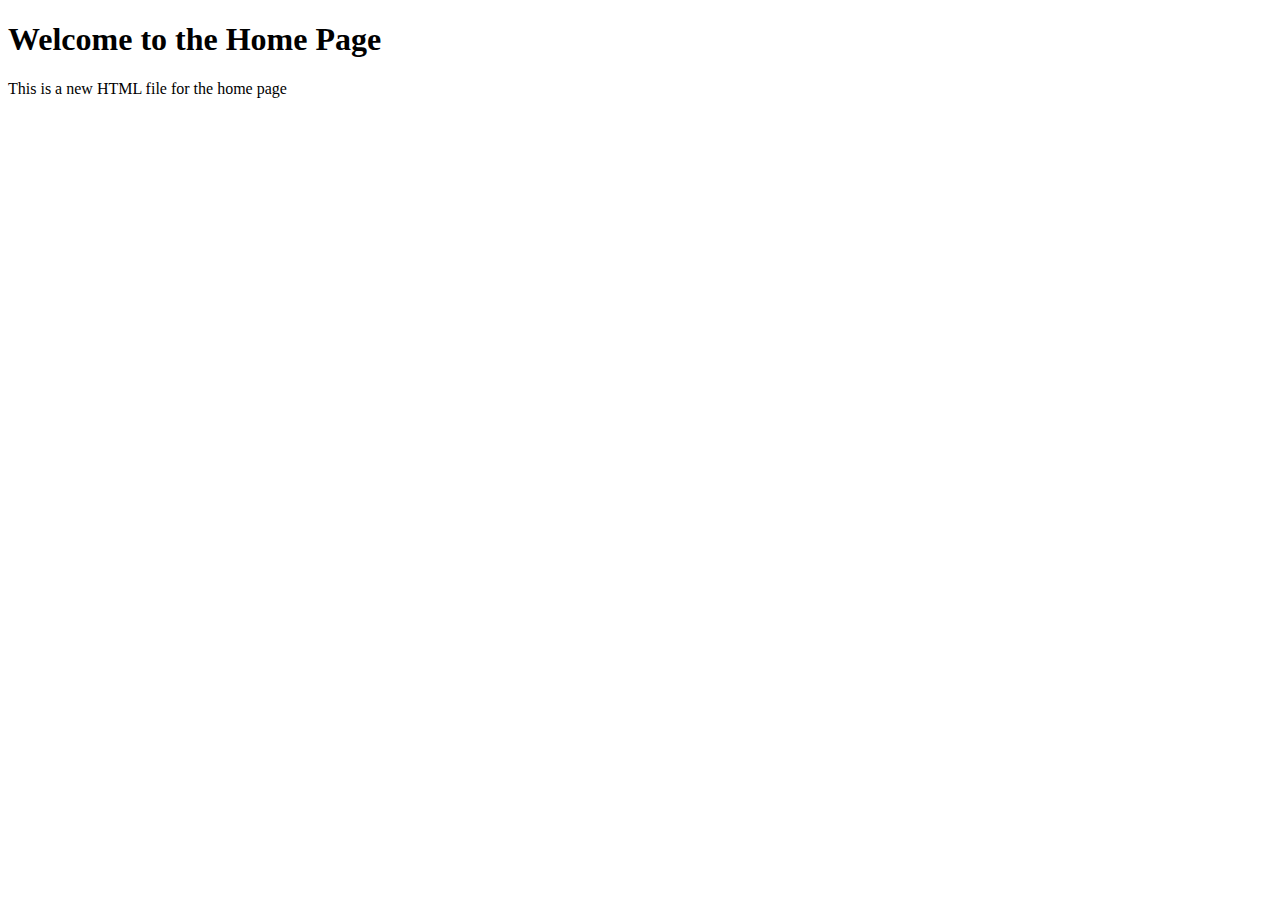
==== index.html @ 9fbd0e4c "create new html page" ====
<!DOCTYPE html>
<html lang="en">
  <head>
    <meta charset="UTF-8" />
    <meta name="viewport" content="width=device-width, initial-scale=1.0" />
    <title>Home Page</title>
  </head>
  <body>
    <h1>Welcome to the Home Page</h1>
    <p>This is a new HTML file for the home page</p>
  </body>
</html>
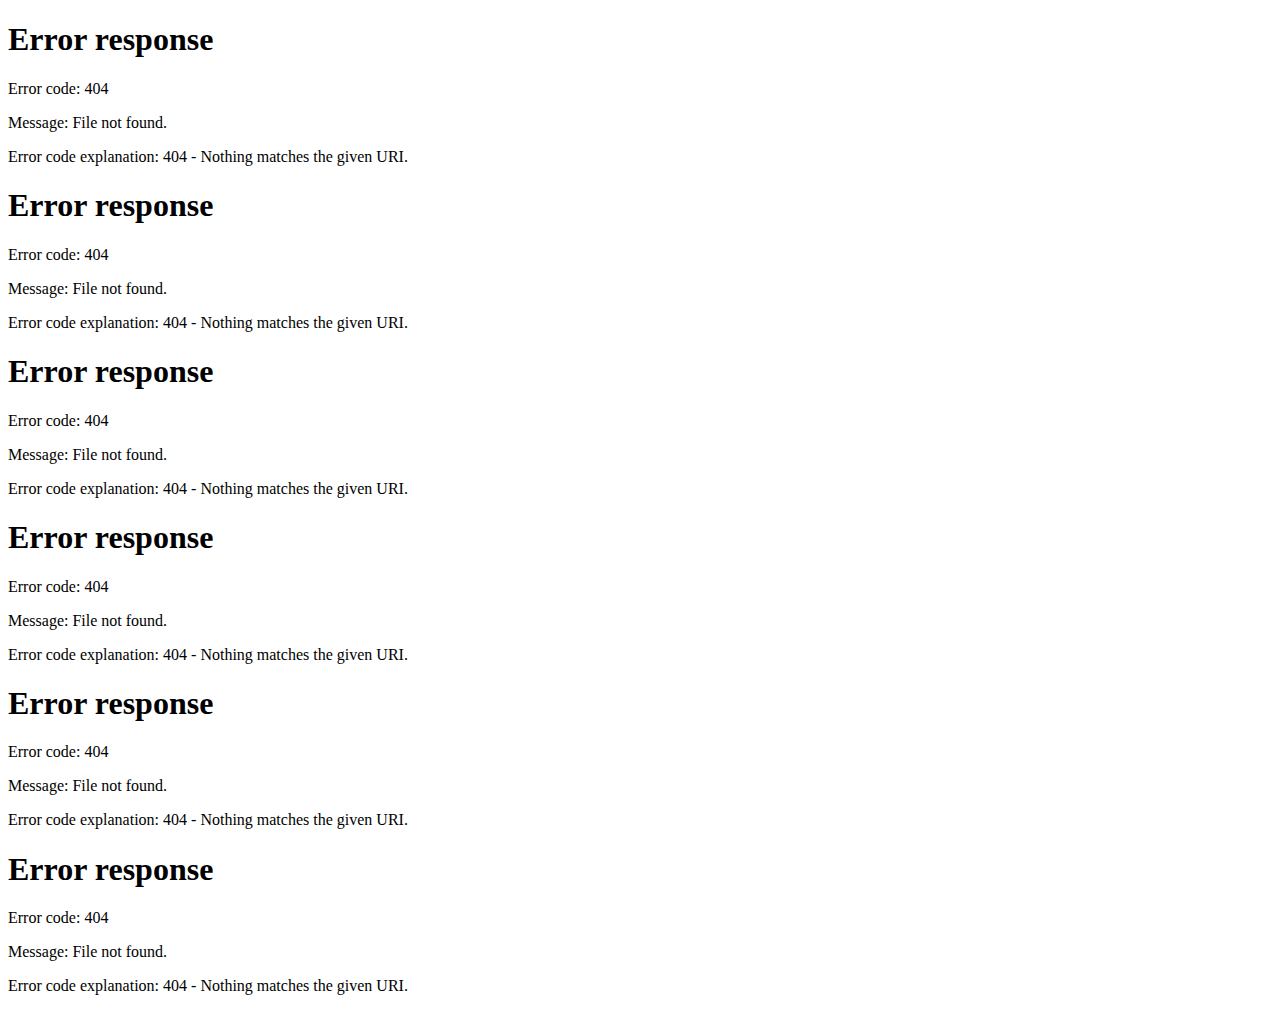
==== commit dc980525: "re-structure project" ====
--- a/index.html
+++ b/index.html
@@ -1,12 +1,19 @@
 <!DOCTYPE html>
 <html lang="en">
-  <head>
-    <meta charset="UTF-8" />
-    <meta name="viewport" content="width=device-width, initial-scale=1.0" />
-    <title>Home Page</title>
-  </head>
-  <body>
-    <h1>Welcome to the Home Page</h1>
-    <p>This is a new HTML file for the home page</p>
-  </body>
+<head>
+    <meta charset="UTF-8">
+    <meta name="viewport" content="width=device-width, initial-scale=1.0">
+    <title>Group Project</title>
+    <link rel="stylesheet" href="styles.css">
+</head>
+<body>
+    <div id="page1"></div> 
+    <div id="page2"></div> 
+    <div id="page3"></div> 
+    <div id="page4"></div> 
+    <div id="page5"></div>
+    <div id="page6"></div>
+
+    <script src="scripts.js"></script>
+</body>
 </html>
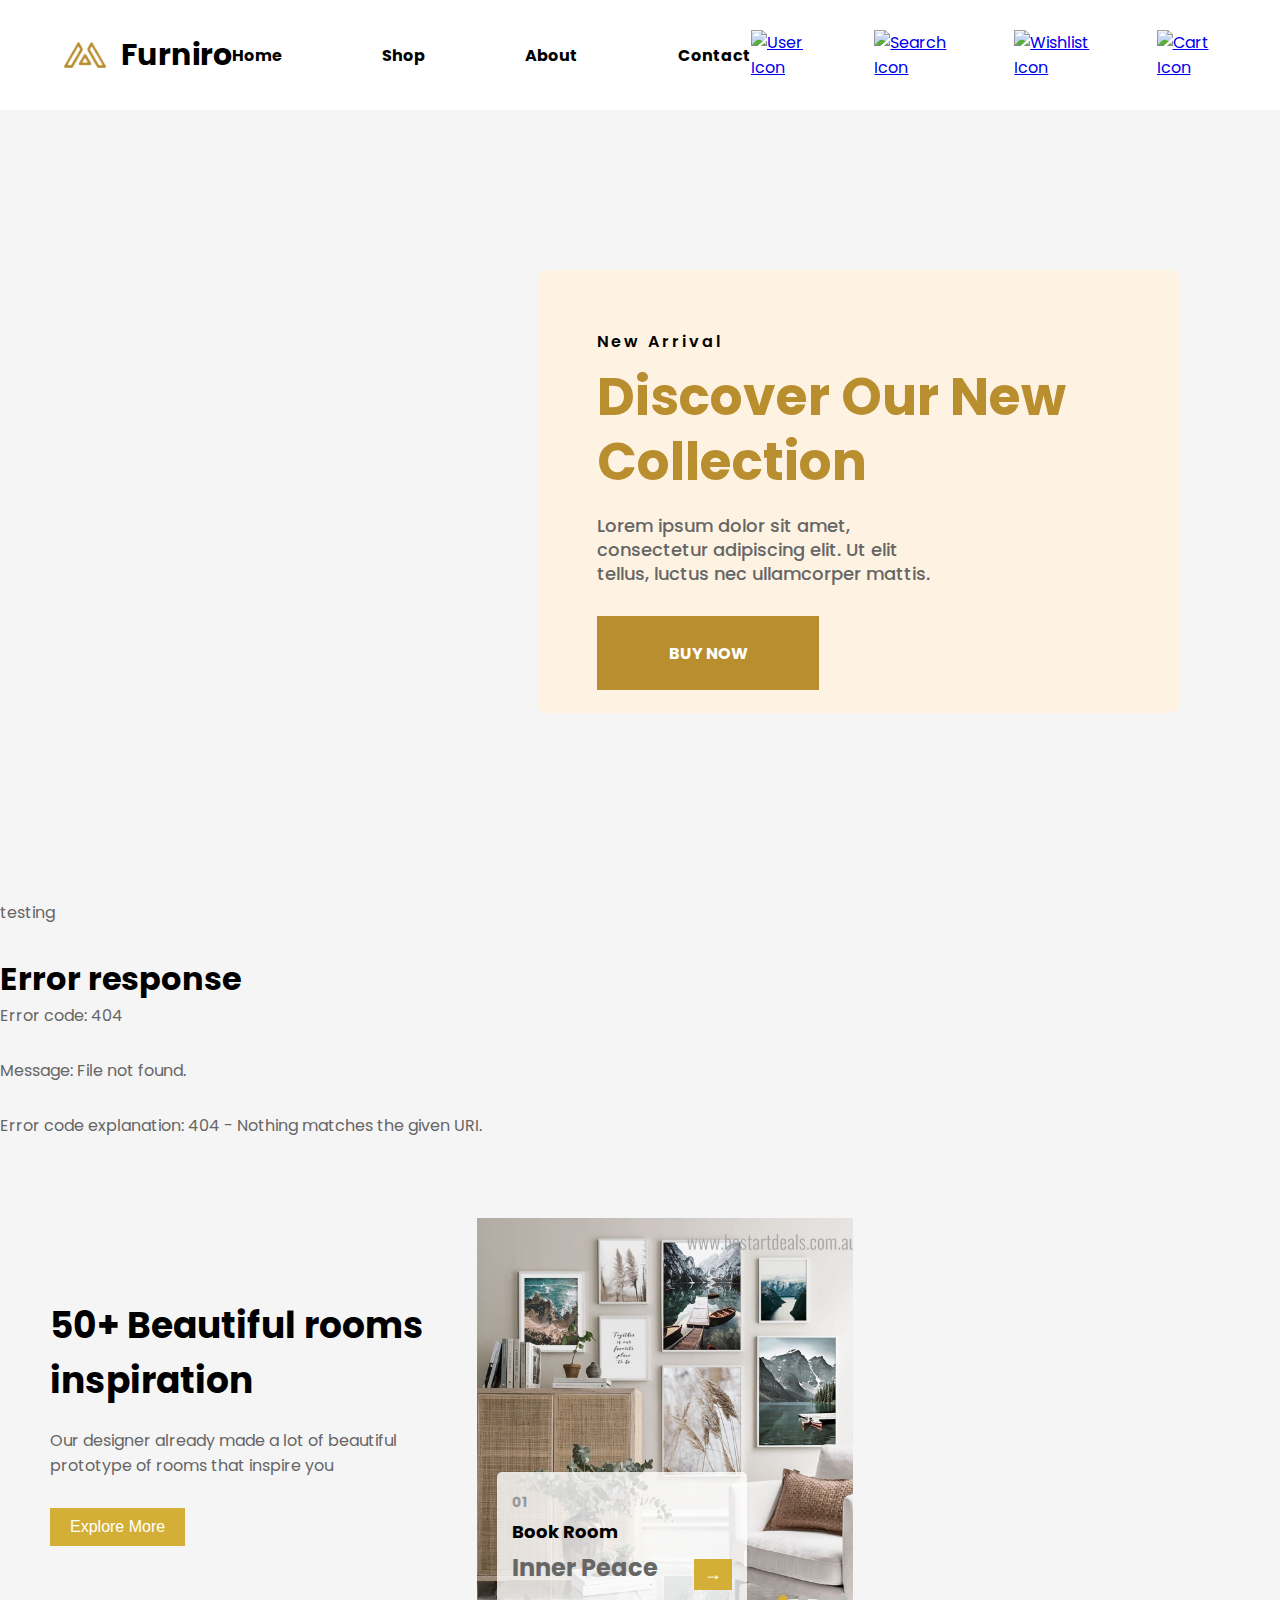
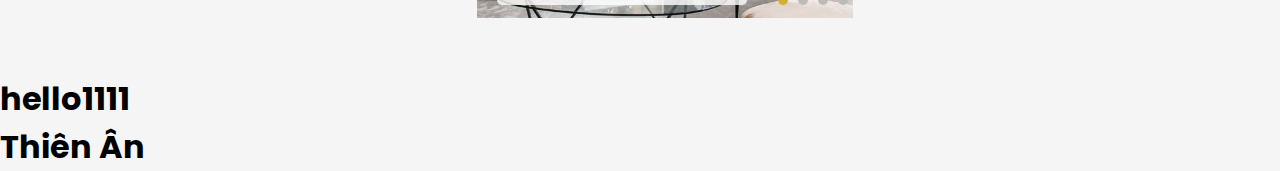
==== commit 7eefec4f: "Landing-page/Header-and-hero-section-components" ====
--- a/index.html
+++ b/index.html
@@ -1,19 +1,19 @@
 <!DOCTYPE html>
 <html lang="en">
-<head>
-    <meta charset="UTF-8">
-    <meta name="viewport" content="width=device-width, initial-scale=1.0">
+  <head>
+    <meta charset="UTF-8" />
+    <meta name="viewport" content="width=device-width, initial-scale=1.0" />
     <title>Group Project</title>
-    <link rel="stylesheet" href="styles.css">
-</head>
-<body>
-    <div id="page1"></div> 
-    <div id="page2"></div> 
-    <div id="page3"></div> 
-    <div id="page4"></div> 
+    <link rel="stylesheet" href="styles.css" />
+  </head>
+  <body>
+    <div id="page1"></div>
+    <div id="page2"></div>
+    <div id="page3"></div>
+    <div id="page4"></div>
     <div id="page5"></div>
     <div id="page6"></div>
 
     <script src="scripts.js"></script>
-</body>
+  </body>
 </html>
--- a/styles.css
+++ b/styles.css
@@ -0,0 +1,189 @@
+@import url("https://fonts.googleapis.com/css2?family=Poppins:ital,wght@0,100;0,200;0,300;0,400;0,500;0,600;0,700;0,800;0,900;1,100;1,200;1,300;1,400;1,500;1,600;1,700;1,800;1,900&display=swap");
+* {
+  margin: 0;
+  padding: 0;
+  box-sizing: border-box;
+}
+
+body {
+  font-family: "Poppins", sans-serif;
+  background-color: #f5f5f5;
+}
+
+.navbar {
+  display: flex;
+  justify-content: space-between;
+  align-items: center;
+  padding: 20px 50px;
+  background-color: white;
+}
+
+.logo {
+  display: flex;
+  align-items: center;
+  font-size: 100px;
+}
+.logo span {
+  text-decoration: none;
+  color: black;
+  font-weight: bold;
+  font-size: 30px;
+}
+
+.logo img {
+  width: 70px;
+  margin-right: 1px;
+}
+
+.nav-links {
+  list-style: none;
+  display: flex;
+  gap: 100px;
+}
+
+.nav-links li a {
+  text-decoration: none;
+  color: black;
+  font-weight: bold;
+}
+
+.nav-icons {
+  display: flex;
+  gap: 50px;
+}
+
+.nav-icons a img {
+  width: 30px;
+}
+
+.hero {
+  position: relative;
+  height: 100vh; /* Full height */
+  width: 100%;
+  overflow: hidden;
+  background: url(./img/furniture-image.jpg);
+  background-position: center;
+  background-repeat: no-repeat;
+  background-size: cover;
+}
+
+.hero-text {
+  position: absolute;
+  top: 30%;
+  right: 100px;
+  width: 643px; /* Adjust this width as needed */
+  height: 443px;
+  background-color: #fef2e2; /* Yellow background with opacity */
+  color: black;
+  padding: 40px;
+  display: flex;
+  flex-direction: column;
+  z-index: 2; /* Make sure text is on top of the image */
+  text-align: left;
+  border-radius: 10px;
+}
+
+.hero-text-section {
+  width: 70%;
+  padding: 20px;
+  position: relative;
+  display: flex;
+  flex-direction: column;
+}
+
+.hero-text-section h4 {
+  font-family: "Poppins", sans-serif;
+  font-size: 16px;
+  margin-bottom: 10px;
+  font-weight: 600;
+  line-height: 24px;
+  letter-spacing: 3px;
+}
+
+.hero-text-section h1 {
+  width: 559px;
+  font-family: "Poppins", sans-serif;
+  font-size: 52px;
+  margin-bottom: 20px;
+  color: #b88e2f;
+  line-height: 65px;
+  font-weight: 700;
+}
+
+.hero-text-section p {
+  font-family: "Poppins", Arial, Helvetica, sans-serif;
+  font-size: 18px;
+  margin-bottom: 30px;
+  line-height: 24px;
+  font-weight: 500;
+}
+
+.btn {
+  width: 222px;
+  height: 74px;
+  background-color: #b88e2f;
+  color: #fff;
+  text-align: center;
+  padding: 25px 0;
+  text-decoration: none;
+  font-weight: 700;
+}
+
+@media (max-width: 1024px) {
+  .navbar {
+    padding: 20px 30px;
+  }
+  .nav-links {
+    gap: 50px;
+  }
+  .hero-text {
+    right: 50px;
+    width: 500px;
+  }
+  .hero-text-section h1 {
+    font-size: 42px;
+    line-height: 55px;
+    width: 100%;
+  }
+  .hero-text-section p {
+    font-size: 16px;
+  }
+  .btn {
+    width: 180px;
+    height: 60px;
+  }
+}
+
+/* Mobile (max-width: 768px) */
+@media (max-width: 768px) {
+  .navbar {
+    padding: 15px 20px;
+  }
+  .logo span {
+    font-size: 24px;
+  }
+  .logo img {
+    width: 50px;
+  }
+  .nav-links {
+    gap: 20px;
+  }
+  .hero-text {
+    right: 20px;
+    width: 90%;
+    padding: 20px;
+  }
+  .hero-text-section h1 {
+    font-size: 36px;
+    line-height: 45px;
+    width: 100%;
+  }
+  .hero-text-section p {
+    font-size: 14px;
+    margin-bottom: 20px;
+  }
+  .btn {
+    width: 160px;
+    height: 50px;
+  }
+}
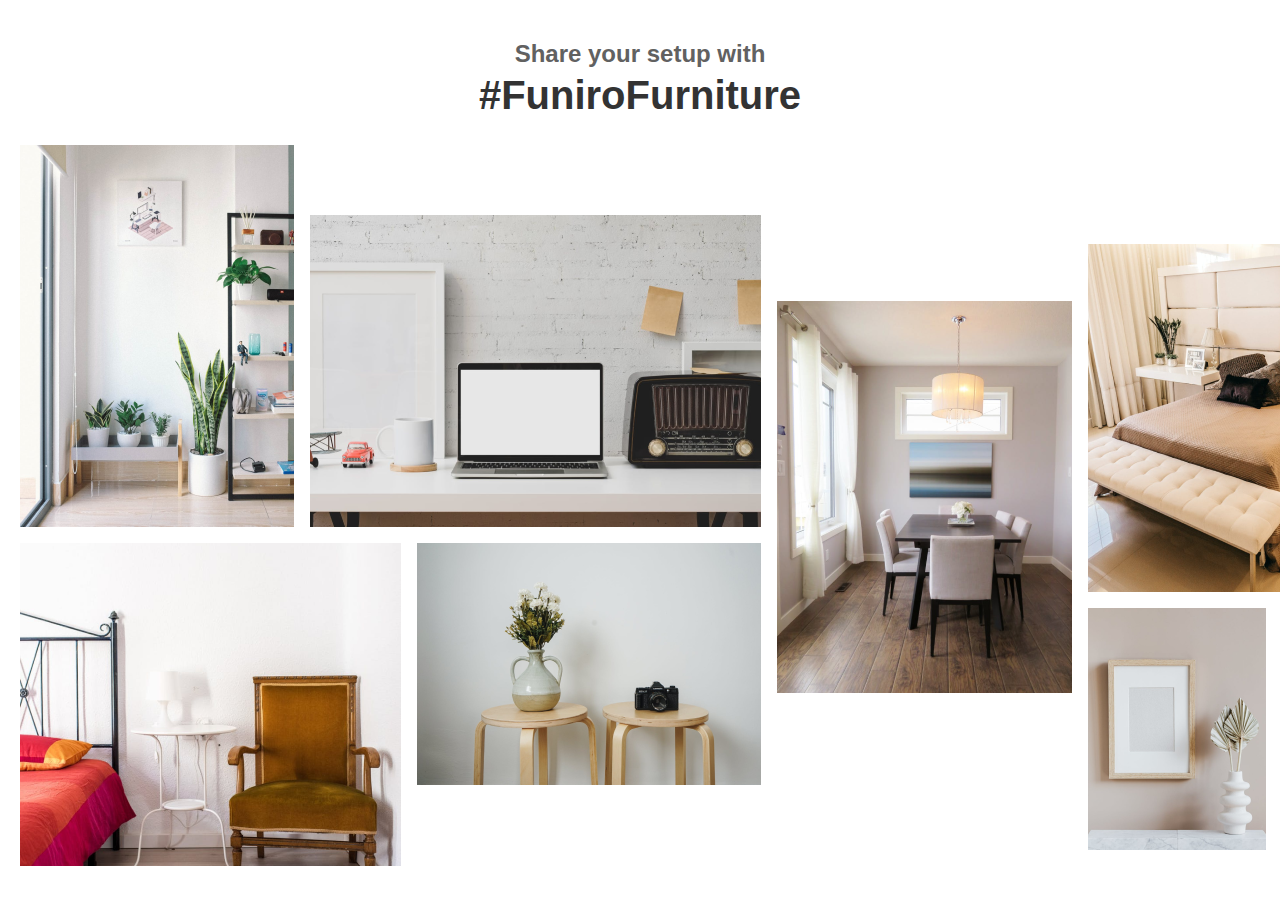
==== commit 5a9b9166: "Hoai Anh lan 1" ====
--- a/index.html
+++ b/index.html
@@ -1,19 +1,16 @@
 <!DOCTYPE html>
 <html lang="en">
-  <head>
-    <meta charset="UTF-8" />
-    <meta name="viewport" content="width=device-width, initial-scale=1.0" />
+<head>
+    <meta charset="UTF-8">
+    <meta name="viewport" content="width=device-width, initial-scale=1.0">
     <title>Group Project</title>
-    <link rel="stylesheet" href="styles.css" />
-  </head>
-  <body>
-    <div id="page1"></div>
-    <div id="page2"></div>
-    <div id="page3"></div>
-    <div id="page4"></div>
+    <link rel="stylesheet" href="styles.css">
+</head>
+<body>
+
     <div id="page5"></div>
-    <div id="page6"></div>
-
+    
+    
     <script src="scripts.js"></script>
-  </body>
+</body>
 </html>
--- a/styles.css
+++ b/styles.css
@@ -1,189 +1,107 @@
-@import url("https://fonts.googleapis.com/css2?family=Poppins:ital,wght@0,100;0,200;0,300;0,400;0,500;0,600;0,700;0,800;0,900;1,100;1,200;1,300;1,400;1,500;1,600;1,700;1,800;1,900&display=swap");
-* {
-  margin: 0;
-  padding: 0;
-  box-sizing: border-box;
-}
 
-body {
-  font-family: "Poppins", sans-serif;
-  background-color: #f5f5f5;
-}
+        body {
+            font-family: Arial, sans-serif;
+            margin: 0;
+            padding: 20px;
+            background-color: F5F5F5;
+        }
 
-.navbar {
-  display: flex;
-  justify-content: space-between;
-  align-items: center;
-  padding: 20px 50px;
-  background-color: white;
-}
+        .container {
+            max-width: 1799px;
+            margin: 0 auto;
+        }
 
-.logo {
-  display: flex;
-  align-items: center;
-  font-size: 100px;
-}
-.logo span {
-  text-decoration: none;
-  color: black;
-  font-weight: bold;
-  font-size: 30px;
-}
+        .header-part5 {
+            text-align: center;
+            color: #333;
+            margin-bottom: 20px;
+        }
 
-.logo img {
-  width: 70px;
-  margin-right: 1px;
-}
+        .header-part5 h2 {
+            margin-bottom: 0;
+            font-weight: 600;
+            color: #616161;
 
-.nav-links {
-  list-style: none;
-  display: flex;
-  gap: 100px;
-}
+        }
 
-.nav-links li a {
-  text-decoration: none;
-  color: black;
-  font-weight: bold;
-}
+        .header-part5 h1 {
+            margin-top: 5px;
+            font-size: 2.5em;
+        }
 
-.nav-icons {
-  display: flex;
-  gap: 50px;
-}
+        .image-grid-part5 {
+            position: relative;
+            width: 1799px;
+            height: 721px;
+            overflow: hidden;
+        }
 
-.nav-icons a img {
-  width: 30px;
-}
+        .image-grid-part5 img {
+            position: absolute;
+            object-fit: cover;
+        }
 
-.hero {
-  position: relative;
-  height: 100vh; /* Full height */
-  width: 100%;
-  overflow: hidden;
-  background: url(./img/furniture-image.jpg);
-  background-position: center;
-  background-repeat: no-repeat;
-  background-size: cover;
-}
+        .p5p1 {
+            width: 274px;
+            height: 382px;
+            top: 0;
+            left: 0;
+        }
 
-.hero-text {
-  position: absolute;
-  top: 30%;
-  right: 100px;
-  width: 643px; /* Adjust this width as needed */
-  height: 443px;
-  background-color: #fef2e2; /* Yellow background with opacity */
-  color: black;
-  padding: 40px;
-  display: flex;
-  flex-direction: column;
-  z-index: 2; /* Make sure text is on top of the image */
-  text-align: left;
-  border-radius: 10px;
-}
+        .p5p2 {
+            width: 381px;
+            height: 323px;
+            bottom: 0;
+            left: 0;
+        }
 
-.hero-text-section {
-  width: 70%;
-  padding: 20px;
-  position: relative;
-  display: flex;
-  flex-direction: column;
-}
+        .p5p3 {
+            width: 451px;
+            height: 312px;
+            top: 70px;
+            left: 290px;
+        }
 
-.hero-text-section h4 {
-  font-family: "Poppins", sans-serif;
-  font-size: 16px;
-  margin-bottom: 10px;
-  font-weight: 600;
-  line-height: 24px;
-  letter-spacing: 3px;
-}
+        .p5p4 {
+            width: 344px;
+            height: 242px;
+            bottom: 0;
+            left: 397px;
+            top: 398px
+        }
 
-.hero-text-section h1 {
-  width: 559px;
-  font-family: "Poppins", sans-serif;
-  font-size: 52px;
-  margin-bottom: 20px;
-  color: #b88e2f;
-  line-height: 65px;
-  font-weight: 700;
-}
+        .p5p5 {
+            width: 295px;
+            height: 392px;
+            top: 156px;
+            left: 757px;
+        }
 
-.hero-text-section p {
-  font-family: "Poppins", Arial, Helvetica, sans-serif;
-  font-size: 18px;
-  margin-bottom: 30px;
-  line-height: 24px;
-  font-weight: 500;
-}
+        .p5p6 {
+            width: 178px;
+            height: 242px;
+            bottom: 0;
+            left: 1068px;
+            top: 463px
+        }
 
-.btn {
-  width: 222px;
-  height: 74px;
-  background-color: #b88e2f;
-  color: #fff;
-  text-align: center;
-  padding: 25px 0;
-  text-decoration: none;
-  font-weight: 700;
-}
+        .p5p7 {
+            width: 290px;
+            height: 348px;
+            top: 99px;
+            left: 1068px;
+        }
 
-@media (max-width: 1024px) {
-  .navbar {
-    padding: 20px 30px;
-  }
-  .nav-links {
-    gap: 50px;
-  }
-  .hero-text {
-    right: 50px;
-    width: 500px;
-  }
-  .hero-text-section h1 {
-    font-size: 42px;
-    line-height: 55px;
-    width: 100%;
-  }
-  .hero-text-section p {
-    font-size: 16px;
-  }
-  .btn {
-    width: 180px;
-    height: 60px;
-  }
-}
+        .p5p8 {
+            width: 258px;
+            height: 196px;
+            bottom: 0;
+            left: 1262px;
+        }
 
-/* Mobile (max-width: 768px) */
-@media (max-width: 768px) {
-  .navbar {
-    padding: 15px 20px;
-  }
-  .logo span {
-    font-size: 24px;
-  }
-  .logo img {
-    width: 50px;
-  }
-  .nav-links {
-    gap: 20px;
-  }
-  .hero-text {
-    right: 20px;
-    width: 90%;
-    padding: 20px;
-  }
-  .hero-text-section h1 {
-    font-size: 36px;
-    line-height: 45px;
-    width: 100%;
-  }
-  .hero-text-section p {
-    font-size: 14px;
-    margin-bottom: 20px;
-  }
-  .btn {
-    width: 160px;
-    height: 50px;
-  }
-}
+        .p5p9 {
+            width: 425px;
+            height: 433px;
+            top: 14px;
+            left: 1374px;
+        }
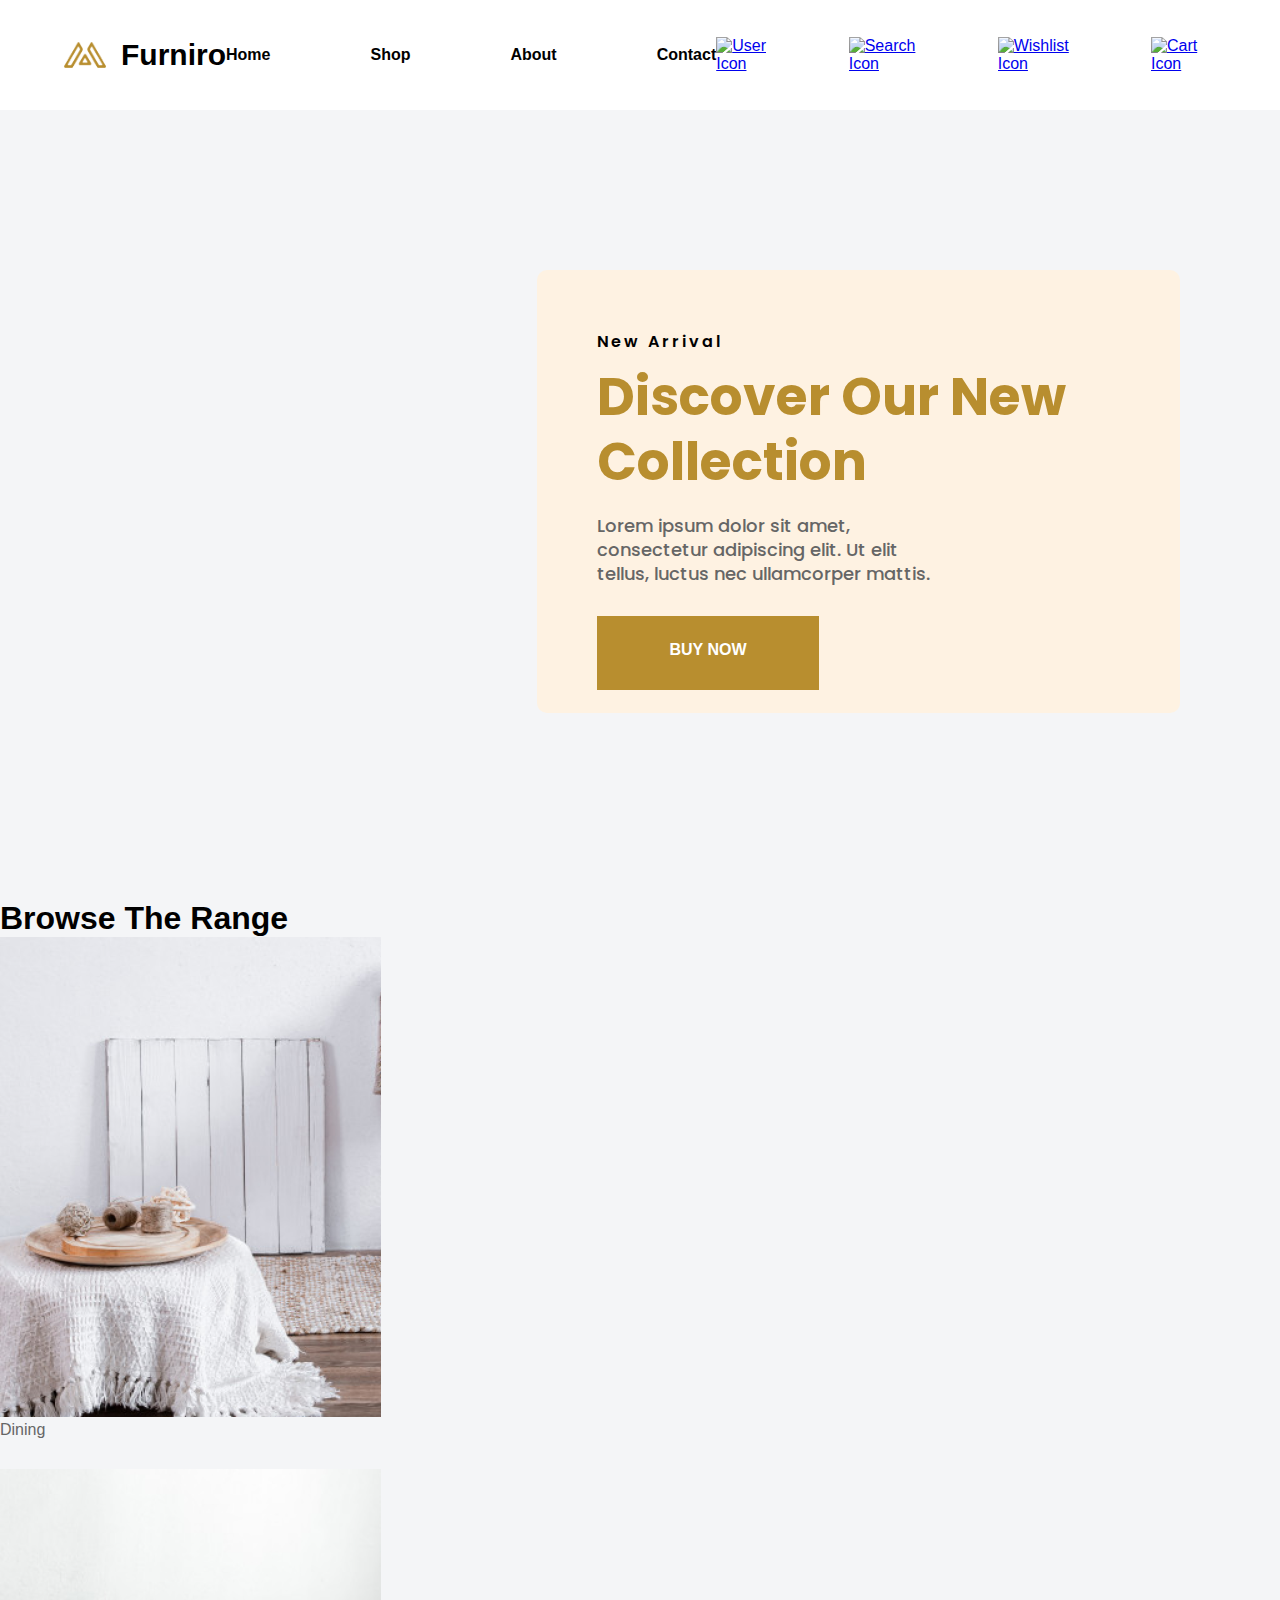
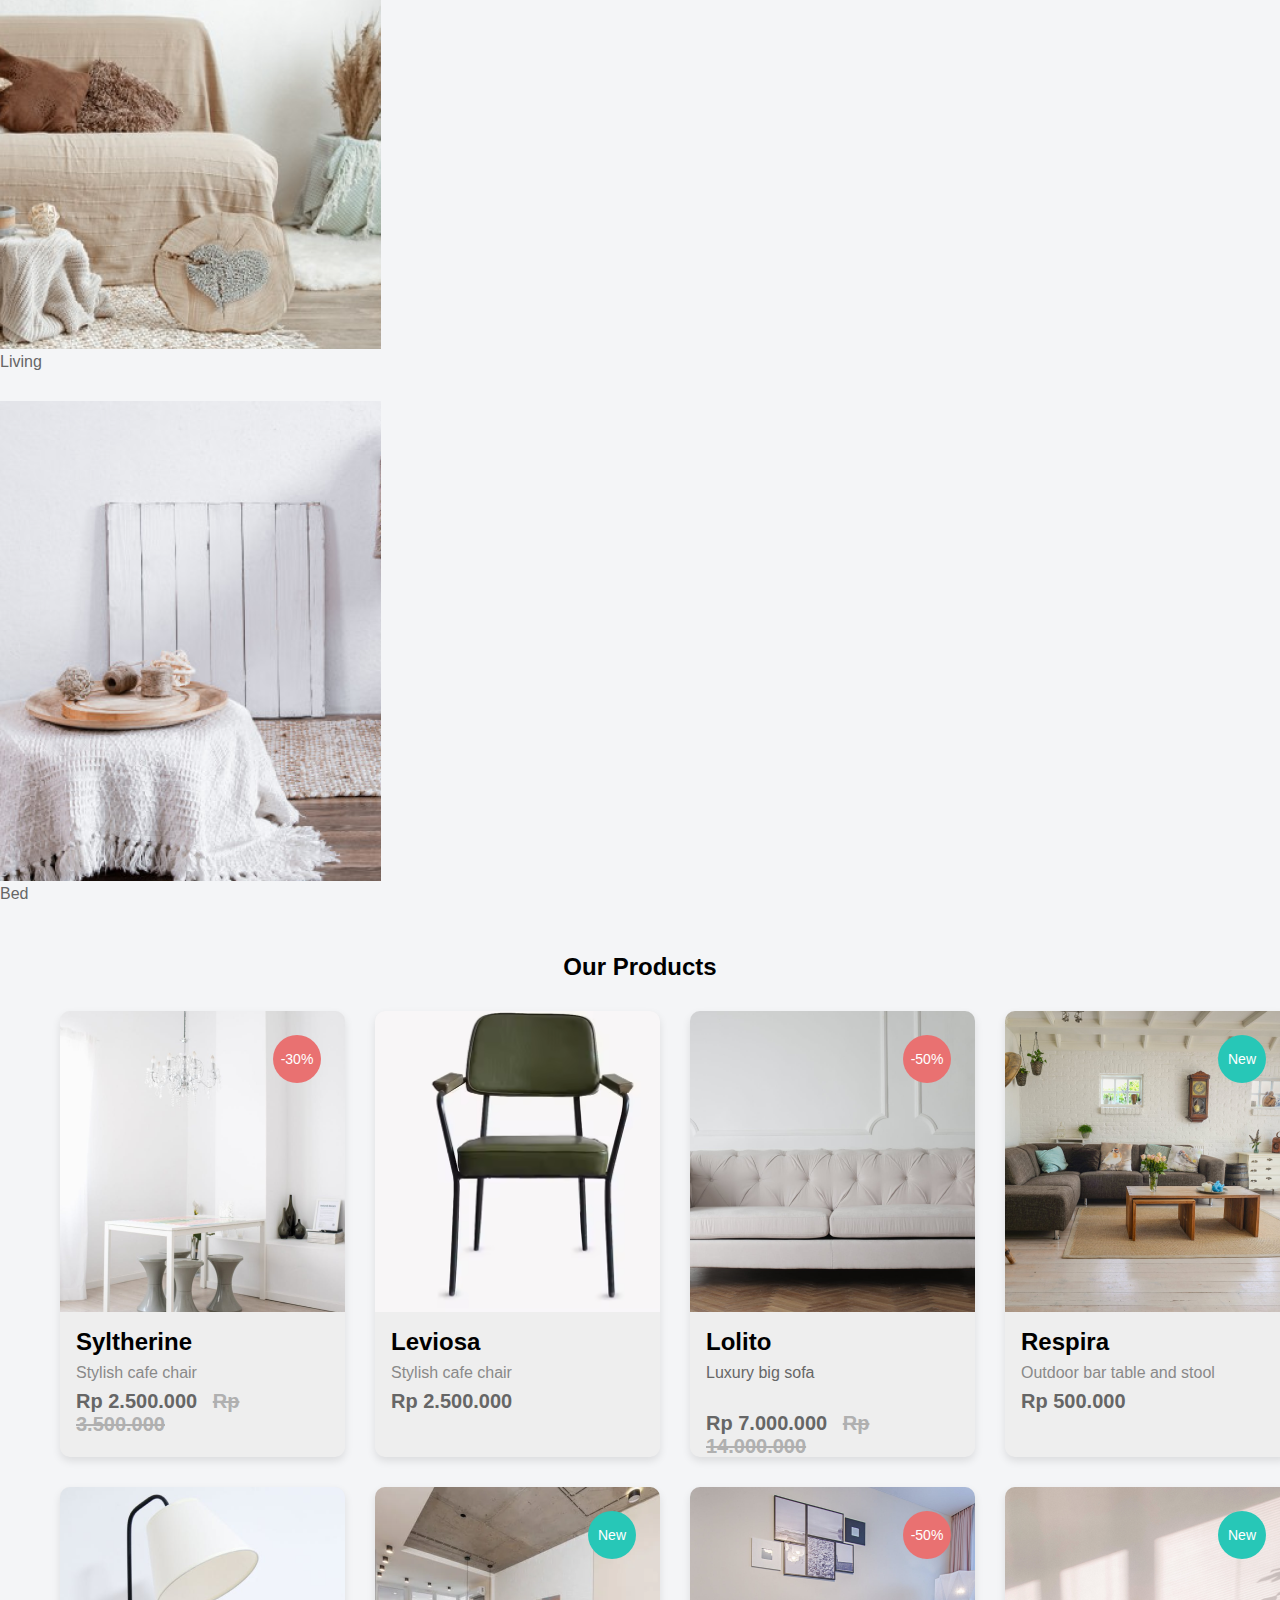
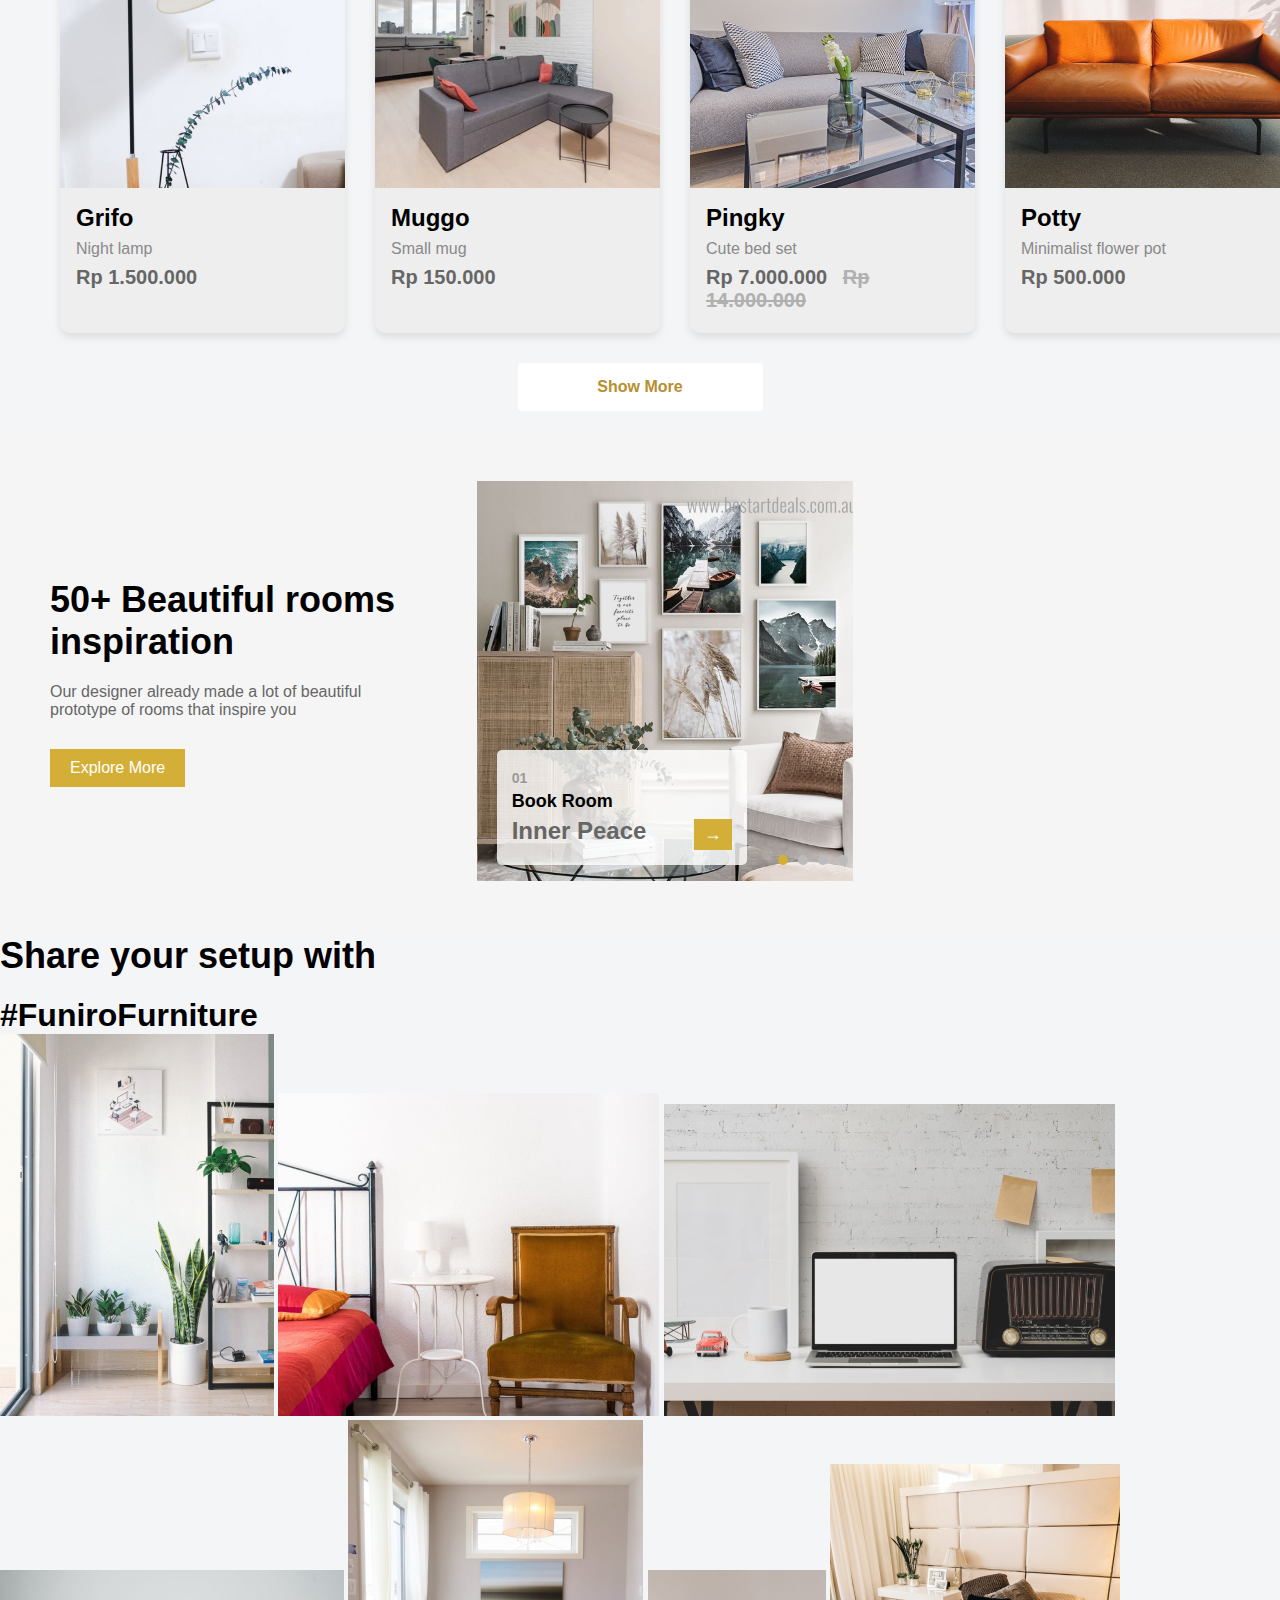
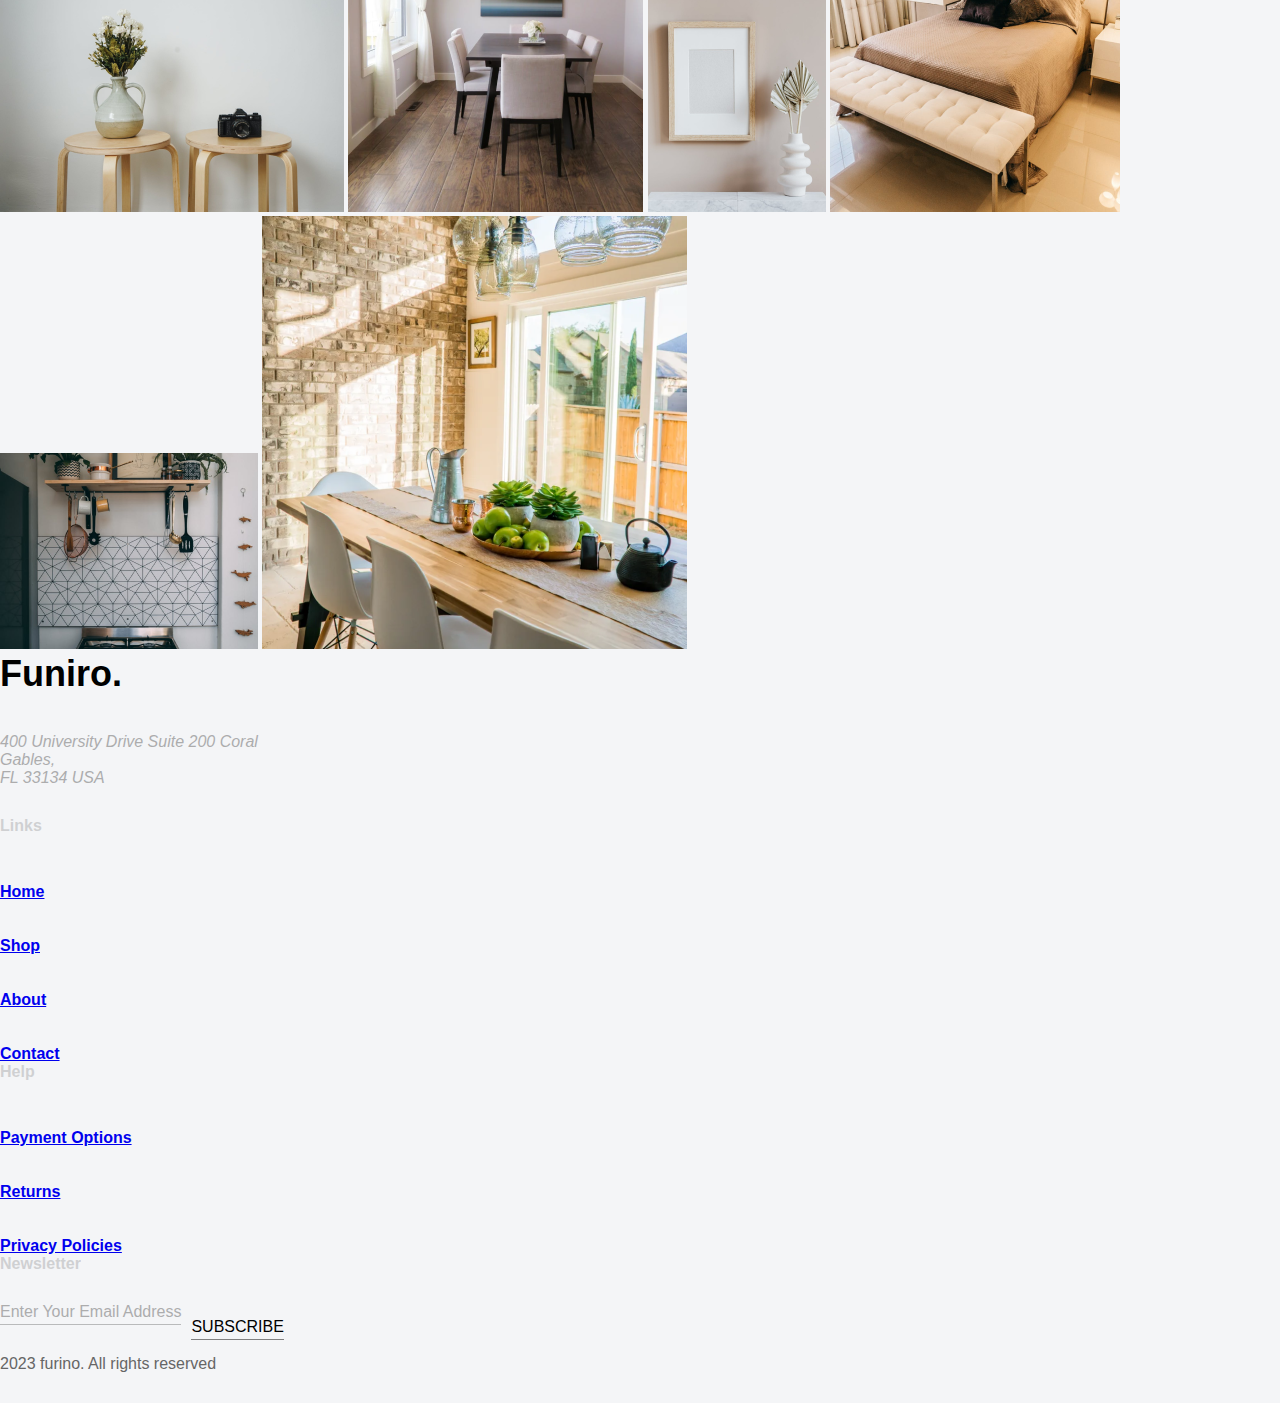
==== commit c1add2b7: "Merge branch 'thanhbranch' into homepage" ====
--- a/index.html
+++ b/index.html
@@ -1,16 +1,19 @@
 <!DOCTYPE html>
 <html lang="en">
-<head>
-    <meta charset="UTF-8">
-    <meta name="viewport" content="width=device-width, initial-scale=1.0">
+  <head>
+    <meta charset="UTF-8" />
+    <meta name="viewport" content="width=device-width, initial-scale=1.0" />
     <title>Group Project</title>
-    <link rel="stylesheet" href="styles.css">
-</head>
-<body>
+    <link rel="stylesheet" href="styles.css" />
+  </head>
+  <body>
+    <div id="page1"></div>
+    <div id="page2"></div>
+    <div id="page3"></div>
+    <div id="page4"></div>
+    <div id="page5"></div>
+    <div id="page6"></div>
 
-    <div id="page5"></div>
-    
-    
     <script src="scripts.js"></script>
-</body>
+  </body>
 </html>
--- a/styles.css
+++ b/styles.css
@@ -1,107 +1,718 @@
-
-        body {
-            font-family: Arial, sans-serif;
-            margin: 0;
-            padding: 20px;
-            background-color: F5F5F5;
-        }
-
-        .container {
-            max-width: 1799px;
-            margin: 0 auto;
-        }
-
-        .header-part5 {
-            text-align: center;
-            color: #333;
-            margin-bottom: 20px;
-        }
-
-        .header-part5 h2 {
-            margin-bottom: 0;
-            font-weight: 600;
-            color: #616161;
-
-        }
-
-        .header-part5 h1 {
-            margin-top: 5px;
-            font-size: 2.5em;
-        }
-
-        .image-grid-part5 {
-            position: relative;
-            width: 1799px;
-            height: 721px;
-            overflow: hidden;
-        }
-
-        .image-grid-part5 img {
-            position: absolute;
-            object-fit: cover;
-        }
-
-        .p5p1 {
-            width: 274px;
-            height: 382px;
-            top: 0;
-            left: 0;
-        }
-
-        .p5p2 {
-            width: 381px;
-            height: 323px;
-            bottom: 0;
-            left: 0;
-        }
-
-        .p5p3 {
-            width: 451px;
-            height: 312px;
-            top: 70px;
-            left: 290px;
-        }
-
-        .p5p4 {
-            width: 344px;
-            height: 242px;
-            bottom: 0;
-            left: 397px;
-            top: 398px
-        }
-
-        .p5p5 {
-            width: 295px;
-            height: 392px;
-            top: 156px;
-            left: 757px;
-        }
-
-        .p5p6 {
-            width: 178px;
-            height: 242px;
-            bottom: 0;
-            left: 1068px;
-            top: 463px
-        }
-
-        .p5p7 {
-            width: 290px;
-            height: 348px;
-            top: 99px;
-            left: 1068px;
-        }
-
-        .p5p8 {
-            width: 258px;
-            height: 196px;
-            bottom: 0;
-            left: 1262px;
-        }
-
-        .p5p9 {
-            width: 425px;
-            height: 433px;
-            top: 14px;
-            left: 1374px;
-        }
+@import url("https://fonts.googleapis.com/css2?family=Poppins:ital,wght@0,100;0,200;0,300;0,400;0,500;0,600;0,700;0,800;0,900;1,100;1,200;1,300;1,400;1,500;1,600;1,700;1,800;1,900&display=swap");
+* {
+  margin: 0;
+  padding: 0;
+  box-sizing: border-box;
+}
+#menu-icon {
+  display: none; /* Ẩn mặc định */
+}
+body {
+  font-family: "Poppins", sans-serif;
+  background-color: #f5f5f5;
+}
+.navbar {
+  position: fixed;
+  z-index: 5;
+  top: 0;
+  width: 100%;
+  display: flex;
+  justify-content: space-between;
+  align-items: center;
+  padding: 20px 50px;
+  background-color: white;
+}
+.logo {
+  display: flex;
+  align-items: center;
+  font-size: 100px;
+}
+.logo span {
+  text-decoration: none;
+  color: black;
+  font-weight: bold;
+  font-size: 30px;
+}
+.logo img {
+  width: 70px;
+  margin-right: 1px;
+}
+.nav-links {
+  list-style: none;
+  display: flex;
+  gap: 100px;
+}
+.nav-links li a {
+  text-decoration: none;
+  color: black;
+  font-weight: bold;
+}
+.nav-icons {
+  display: flex;
+  gap: 50px;
+}
+.nav-icons a img {
+  width: 30px;
+}
+.hero {
+  position: relative;
+  height: 100vh; /* Full height */
+  width: 100%;
+  overflow: hidden;
+  background: url(./img/furniture-image.jpg);
+  background-position: center;
+  background-repeat: no-repeat;
+  background-size: cover;
+}
+.hero-text {
+  position: absolute;
+  top: 30%;
+  right: 100px;
+  width: 643px; /* Adjust this width as needed */
+  height: 443px;
+  background-color: #fef2e2; /* Yellow background with opacity */
+  color: black;
+  padding: 40px;
+  display: flex;
+  flex-direction: column;
+  z-index: 2; /* Make sure text is on top of the image */
+  text-align: left;
+  border-radius: 10px;
+}
+.hero-text-section {
+  width: 70%;
+  padding: 20px;
+  position: relative;
+  display: flex;
+  flex-direction: column;
+}
+.hero-text-section h4 {
+  font-family: "Poppins", sans-serif;
+  font-size: 16px;
+  margin-bottom: 10px;
+  font-weight: 600;
+  line-height: 24px;
+  letter-spacing: 3px;
+}
+.hero-text-section h1 {
+  width: 559px;
+  font-family: "Poppins", sans-serif;
+  font-size: 52px;
+  margin-bottom: 20px;
+  color: #b88e2f;
+  line-height: 65px;
+  font-weight: 700;
+}
+.hero-text-section p {
+  font-family: "Poppins", Arial, Helvetica, sans-serif;
+  font-size: 18px;
+  margin-bottom: 30px;
+  line-height: 24px;
+  font-weight: 500;
+}
+.btn {
+  width: 222px;
+  height: 74px;
+  background-color: #b88e2f;
+  color: #fff;
+  text-align: center;
+  padding: 25px 0;
+  text-decoration: none;
+  font-weight: 700;
+}
+@media (max-width: 1024px) {
+  .navbar {
+    padding: 20px 30px;
+  }
+  .nav-links {
+    gap: 30px;
+  }
+  .nav-icons {
+    display: flex;
+    gap: 40px;
+  }
+  .hero-text {
+    right: 50px;
+    width: 500px;
+  }
+  .hero-text-section h1 {
+    font-size: 38px;
+    line-height: 40px;
+    width: 100%;
+  }
+  .hero-text-section p {
+    font-size: 14px;
+  }
+  .btn {
+    width: 140px;
+    height: 70px;
+  }
+}
+@media (max-width: 800px) {
+  .navbar {
+    padding: 10px 10px;
+  }
+  .nav-links {
+    gap: 60px;
+  }
+  .nav-icons {
+    display: flex;
+    gap: 0px;
+  }
+  .hero-text {
+    right: 50px;
+    width: 450px;
+  }
+  .hero-text-section h1 {
+    font-size: 42px;
+    line-height: 35px;
+    width: 90%;
+  }
+  .hero-text-section p {
+    font-size: 12px;
+  }
+  .btn {
+    width: 130px;
+    height: 70px;
+  }
+}
+@media (max-width: 800px) {
+  .navbar {
+    padding: 10px 10px;
+  }
+  .nav-links {
+    gap: 20px;
+  }
+  .hero-text {
+    right: 50px;
+    width: 450px;
+  }
+  .hero-text-section h1 {
+    font-size: 42px;
+    line-height: 35px;
+    width: 90%;
+  }
+  .hero-text-section p {
+    font-size: 12px;
+  }
+  .btn {
+    width: 100px;
+    height: 20px;
+  }
+}
+@media (max-width: 450px) {
+  #menu-icon {
+    display: flex; /* Ẩn mặc định */
+  }
+  .navbar {
+    padding: 4px 5px; /* Tăng padding một chút để có không gian hơn */
+  }
+
+  .nav-links {
+    gap: 2px; /* Giảm gap giữa các liên kết */
+    display: flex; /* Hiển thị flex để dễ dàng sắp xếp các phần tử */
+    flex-direction: column;
+    margin-top: 5px; /* Giảm gap giữa các liên kết */
+  }
+
+  .nav-icons {
+    display: flex;
+    padding: 10px;
+    margin: 10px 10px;
+    display: inline-block;
+    min-height: 25px;
+  }
+
+  .nav-icons a img {
+    width: 20px;
+    height: 20px;
+  }
+
+  .hero-text {
+    right: 20px; /* Giảm khoảng cách bên phải */
+    width: 90%; /* Đặt chiều rộng thành 90% để phù hợp với màn hình nhỏ hơn */
+    padding: 10px; /* Thêm padding cho phần văn bản */
+  }
+
+  .hero-text-section h1 {
+    font-size: 28px; /* Giảm kích thước tiêu đề */
+    line-height: 32px; /* Tăng line-height cho phù hợp */
+    width: 100%; /* Đặt chiều rộng thành 100% */
+  }
+
+  .hero-text-section p {
+    font-size: 14px; /* Tăng kích thước văn bản để dễ đọc hơn */
+  }
+
+  .btn {
+    text-align: center;
+    padding: 20px 13px; /* Giảm padding cho nút */
+    font-size: 17px; /* Đặt kích thước font cho nút */
+    border-radius: 10px;
+  }
+}
+/* Mobile (max-width: 768px) */
+@media (max-width: 768px) {
+  #menu-icon {
+    display: flex; /* Ẩn mặc định */
+  }
+  .navbar {
+    padding: 20px 18px;
+  }
+  .logo span {
+    font-size: 24px;
+  }
+  .logo img {
+    width: 50px;
+  }
+  .nav-icons {
+    display: flex;
+    gap: 70px;
+    width: 450px;
+    height: 40px;
+  }
+  .nav-links {
+    display: none;
+    flex-direction: column;
+    gap: 20px;
+    background-color: white;
+    position: absolute;
+    top: 80px; /* Điều chỉnh cho phù hợp */
+    right: 0;
+    width: 250px;
+    padding: 20px;
+    box-shadow: 0px 8px 16px rgba(0, 0, 0, 0.2);
+  }
+
+  /* Khi menu hiển thị (sử dụng JavaScript để thêm lớp "active") */
+  .nav-links.active {
+    display: flex;
+  }
+  .hero-text {
+    right: 40px;
+    width: 80%;
+    padding: 20px;
+  }
+  .hero-text-section h1 {
+    font-size: 36px;
+    line-height: 45px;
+    width: 100%;
+  }
+  .hero-text-section p {
+    font-size: 14px;
+    margin-bottom: 20px;
+  }
+  .btn {
+    width: 160px;
+    height: 70px;
+  }
+}
+@media (max-width: 782px) {
+  #menu-icon {
+    display: flex; /* Ẩn mặc định */
+  }
+  .navbar {
+    padding: 20px 18px;
+  }
+  .logo span {
+    font-size: 24px;
+  }
+  .logo img {
+    width: 50px;
+  }
+  .nav-icons {
+    display: flex;
+    gap: 70px;
+    width: 450px;
+    height: 40px;
+  }
+  .nav-links {
+    display: none;
+    flex-direction: column;
+    gap: 20px;
+    background-color: white;
+    position: absolute;
+    top: 80px; /* Điều chỉnh cho phù hợp */
+    right: 0;
+    width: 250px;
+    padding: 20px;
+    box-shadow: 0px 8px 16px rgba(0, 0, 0, 0.2);
+  }
+
+  /* Khi menu hiển thị (sử dụng JavaScript để thêm lớp "active") */
+  .nav-links.active {
+    display: flex;
+  }
+  .hero-text {
+    right: 40px;
+    width: 80%;
+    padding: 20px;
+  }
+  .hero-text-section h1 {
+    font-size: 36px;
+    line-height: 45px;
+    width: 100%;
+  }
+  .hero-text-section p {
+    font-size: 14px;
+    margin-bottom: 20px;
+  }
+  .btn {
+    width: 160px;
+    height: 70px;
+  }
+}
+@media (max-width: 545px) {
+  #menu-icon {
+    display: flex; /* Ẩn mặc định */
+  }
+  .navbar {
+    padding: 20px 18px;
+  }
+  .logo span {
+    font-size: 1px;
+  }
+  .logo img {
+    width: 50px;
+  }
+  .nav-icons {
+    display: flex;
+    gap: 70px;
+    width: 450px;
+    height: 40px;
+  }
+  .nav-links {
+    display: none;
+    flex-direction: column;
+    gap: 20px;
+    background-color: white;
+    position: absolute;
+    top: 80px; /* Điều chỉnh cho phù hợp */
+    right: 0;
+    width: 250px;
+    padding: 20px;
+    box-shadow: 0px 8px 16px rgba(0, 0, 0, 0.2);
+  }
+
+  /* Khi menu hiển thị (sử dụng JavaScript để thêm lớp "active") */
+  .nav-links.active {
+    display: flex;
+  }
+  .hero-text {
+    right: 40px;
+    width: 80%;
+    padding: 20px;
+  }
+  .hero-text-section h1 {
+    font-size: 36px;
+    line-height: 45px;
+    width: 100%;
+  }
+  .hero-text-section p {
+    font-size: 14px;
+    margin-bottom: 20px;
+  }
+  .btn {
+    width: 160px;
+    height: 70px;
+  }
+}
+@media (max-width: 400px) {
+  #menu-icon {
+    display: flex; /* Ẩn mặc định */
+  }
+  .navbar {
+    padding: 16px 14px;
+  }
+
+  .logo img {
+    width: 30px;
+  }
+  .nav-icons {
+    display: flex;
+    gap: 20px;
+    width: 200px;
+    height: 20px;
+  }
+  .nav-links {
+    display: none;
+    flex-direction: column;
+    gap: 20px;
+    background-color: white;
+    position: absolute;
+    top: 80px; /* Điều chỉnh cho phù hợp */
+    right: 0;
+    width: 250px;
+    padding: 20px;
+    box-shadow: 0px 8px 16px rgba(0, 0, 0, 0.2);
+  }
+
+  /* Khi menu hiển thị (sử dụng JavaScript để thêm lớp "active") */
+  .nav-links.active {
+    display: flex;
+  }
+  .hero-text {
+    right: 35px;
+    width: 85%;
+    padding: 5px;
+  }
+  .hero-text-section h1 {
+    font-size: 36px;
+    line-height: 35px;
+    width: 100%;
+  }
+  .hero-text-section p {
+    font-size: 14px;
+    margin-bottom: 10px;
+  }
+  .btn {
+    width: 160px;
+    height: 70px;
+  }
+}
+@media (max-width: 480px) {
+  #menu-icon {
+    display: flex; /* Ẩn mặc định */
+  }
+  .navbar {
+    padding: 20px 18px;
+  }
+  .logo img {
+    width: 50px;
+  }
+  .nav-icons {
+    display: flex;
+    gap: 55px;
+    width: 400px;
+    height: 30px;
+  }
+  .nav-links {
+    display: none;
+    flex-direction: column;
+    gap: 20px;
+    background-color: white;
+    position: absolute;
+    top: 80px; /* Điều chỉnh cho phù hợp */
+    right: 0;
+    width: 200px;
+    padding: 20px;
+    box-shadow: 0px 8px 16px rgba(0, 0, 0, 0.2);
+  }
+
+  /* Khi menu hiển thị (sử dụng JavaScript để thêm lớp "active") */
+  .nav-links.active {
+    display: flex;
+  }
+  .hero-text {
+    right: 35px;
+    width: 85%;
+    padding: 5px;
+  }
+  .hero-text-section h1 {
+    font-size: 36px;
+    line-height: 35px;
+    width: 100%;
+  }
+  .hero-text-section p {
+    font-size: 14px;
+    margin-bottom: 10px;
+  }
+  .btn {
+    width: 160px;
+    height: 70px;
+  }
+}
+
+* {
+  margin: 0;
+  padding: 0;
+  box-sizing: border-box;
+}
+
+body {
+  font-family: Arial, sans-serif;
+  background-color: #f4f5f7;
+}
+
+main {
+  max-width: 1200px;
+  margin: 0 auto;
+  padding: 20px;
+}
+
+.page3-our-products h2 {
+  text-align: center;
+  margin-bottom: 30px;
+  font-size: 24px;
+}
+
+.page3-product-grid {
+  display: grid;
+  grid-template-columns: repeat(4, 1fr);
+  gap: 30px;
+  margin-bottom: 30px;
+}
+
+.page3-product-card {
+  background-color: #eeeeee;
+  border-radius: 10px; 
+  overflow: hidden; 
+  box-shadow: 0 4px 8px rgba(0, 0, 0, 0.1); 
+  width: 285px; 
+  height: 446px; 
+  gap: 0px; 
+}
+
+.page3-product-image {
+  position: relative; 
+  width: 285px; 
+  height: 301px; 
+  overflow: hidden; 
+  gap: 0px; 
+}
+
+.page3-product-image img {
+  width: 100%;
+  height: 100%;
+  object-fit: cover;
+}
+
+.page3-discount-tag {
+  position: absolute;
+  top: 24px; 
+  left: 213px; 
+  background-color: #E97171;
+  color: #fff;
+  width: 48px; 
+  height: 48px; 
+  border-radius: 50%; 
+  display: flex; 
+  align-items: center; 
+  justify-content: center; 
+  font-size: 14px;
+  gap: 0px; 
+}
+.page3-status-tag {
+  position: absolute;
+  top: 24px; 
+  left: 213px; 
+  background-color: #27c7b7;
+  color: #fff;
+  width: 48px; 
+  height: 48px; 
+  border-radius: 50%; 
+  display: flex; 
+  align-items: center; 
+  justify-content: center; 
+  font-size: 14px;
+  gap: 0px; 
+}
+
+.page3-hover-content {
+  position: absolute;
+  top: 0;
+  left: 0;
+  width: 100%;
+  height: 100%;
+  background-color: rgba(0, 0, 0, 0.7);
+  display: flex;
+  flex-direction: column;
+  justify-content: center;
+  align-items: center;
+  opacity: 0;
+  transition: opacity 0.3s ease;
+}
+
+.page3-product-image:hover .page3-hover-content {
+  opacity: 1;
+}
+
+.page3-add-to-cart {
+  background-color: #fff;
+  color: #B88E2F;
+  border: none;
+  padding: 10px 20px;
+  margin-bottom: 20px;
+  cursor: pointer;
+  font-weight: bold;
+  transition: background-color 0.3s ease;
+}
+
+.page3-add-to-cart:hover {
+  background-color: #f0f0f0;
+}
+
+.page3-action-buttons {
+  display: flex;
+  gap: 15px;
+}
+
+.page3-action-btn {
+  background: none;
+  border: none;
+  color: #fff;
+  cursor: pointer;
+  font-size: 14px;
+  transition: color 0.3s ease;
+}
+
+.page3-action-btn:hover {
+  color: #f0f0f0;
+}
+
+.page3-product-info {
+  padding: 16px;
+}
+
+.page3-product-name {
+  font-size: 24px;
+  margin-bottom: 8px;
+}
+
+.page3-product-description {
+  color: #898989;
+  font-size: 16px;
+  margin-bottom: 8px;
+}
+
+.page3-product-price {
+  font-weight: bold;
+  font-size: 20px;
+}
+
+.page3-original-price {
+  text-decoration: line-through;
+  color: #B0B0B0;
+  margin-left: 10px;
+}
+
+.page3-show-more {
+  display: block;
+  width: 245px;
+  height: 48px;
+  margin: 0 auto;
+  background-color: #fff;
+  border: none;
+  border-radius: 4px;
+  color: #B88E2F;
+  font-size: 16px;
+  font-weight: bold;
+  cursor: pointer;
+  transition: background-color 0.3s ease;
+}
+
+.page3-show-more:hover {
+  background-color: #f0e8de;
+}
+
+@media (max-width: 1200px) {
+  .page3-product-grid {
+      grid-template-columns: repeat(2, 1fr);
+  }
+}
+
+@media (max-width: 600px) {
+  .page3-product-grid {
+      grid-template-columns: 1fr;
+  }
+}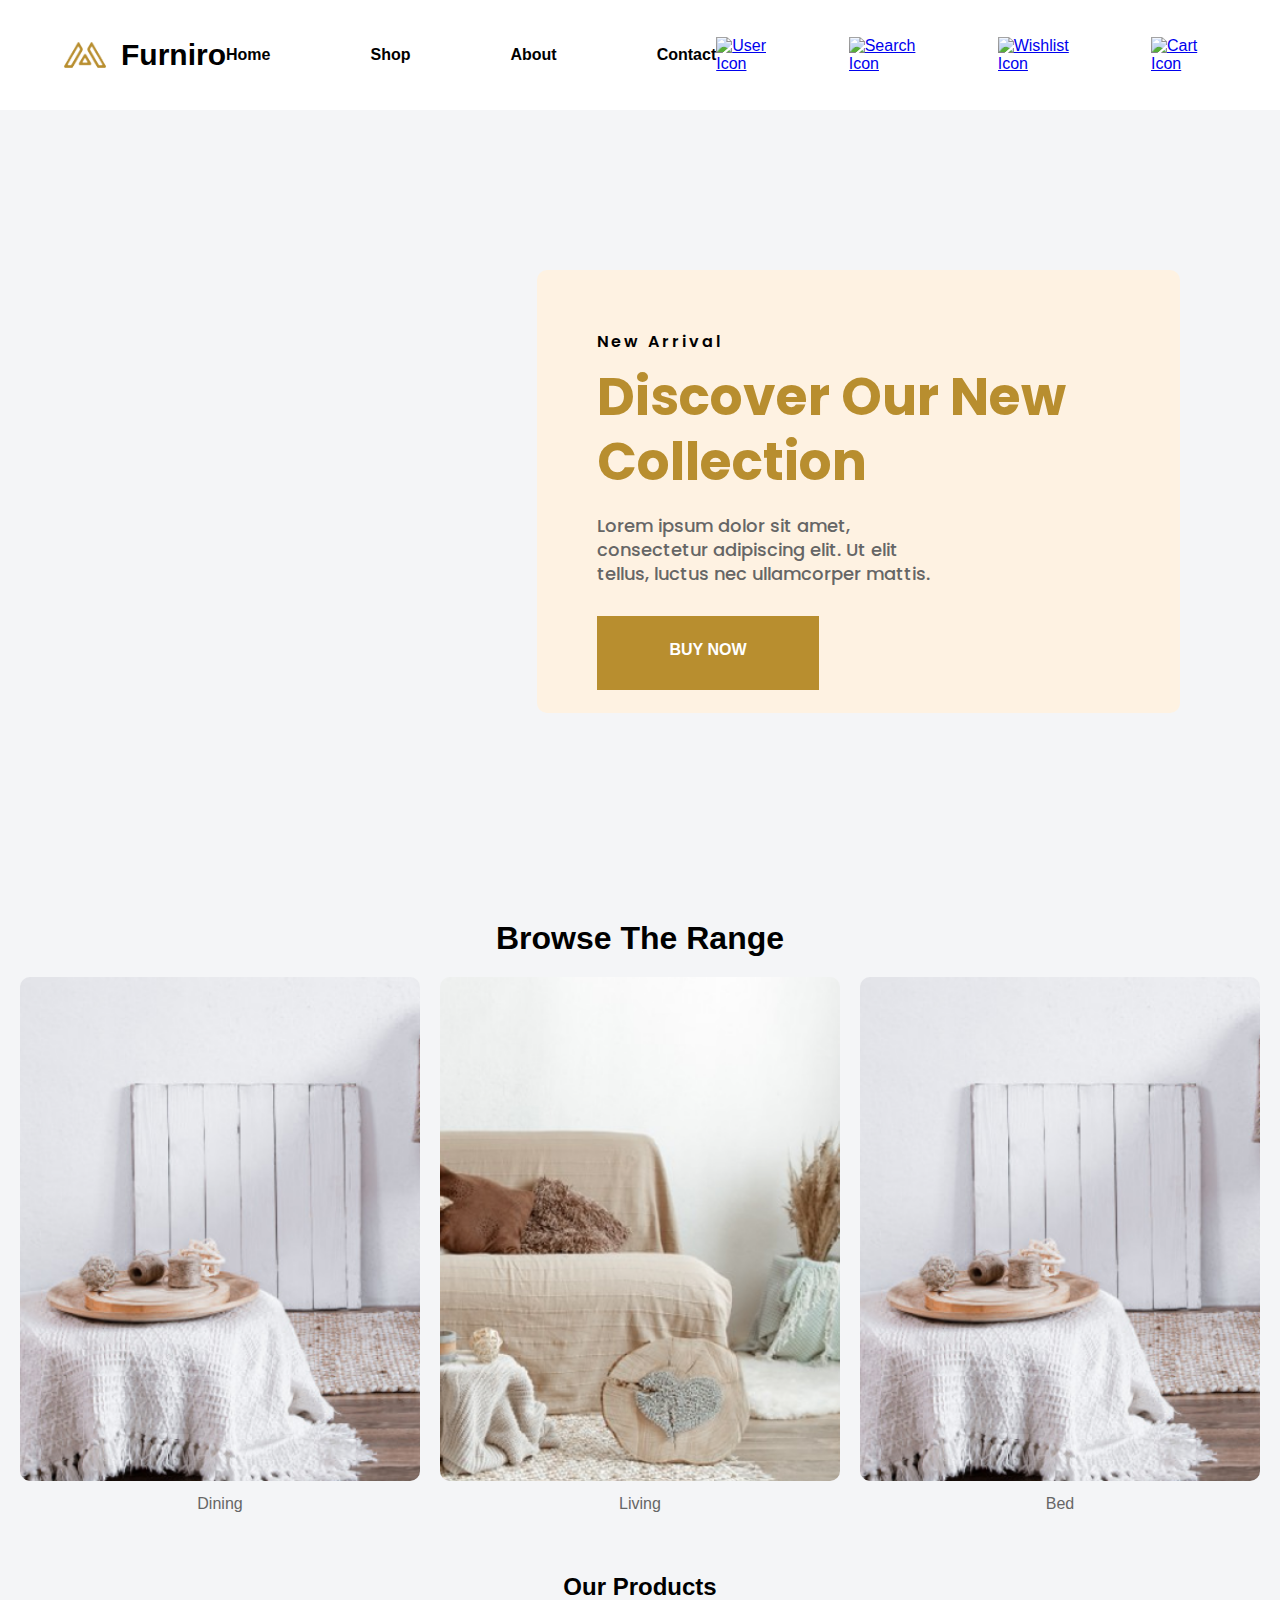
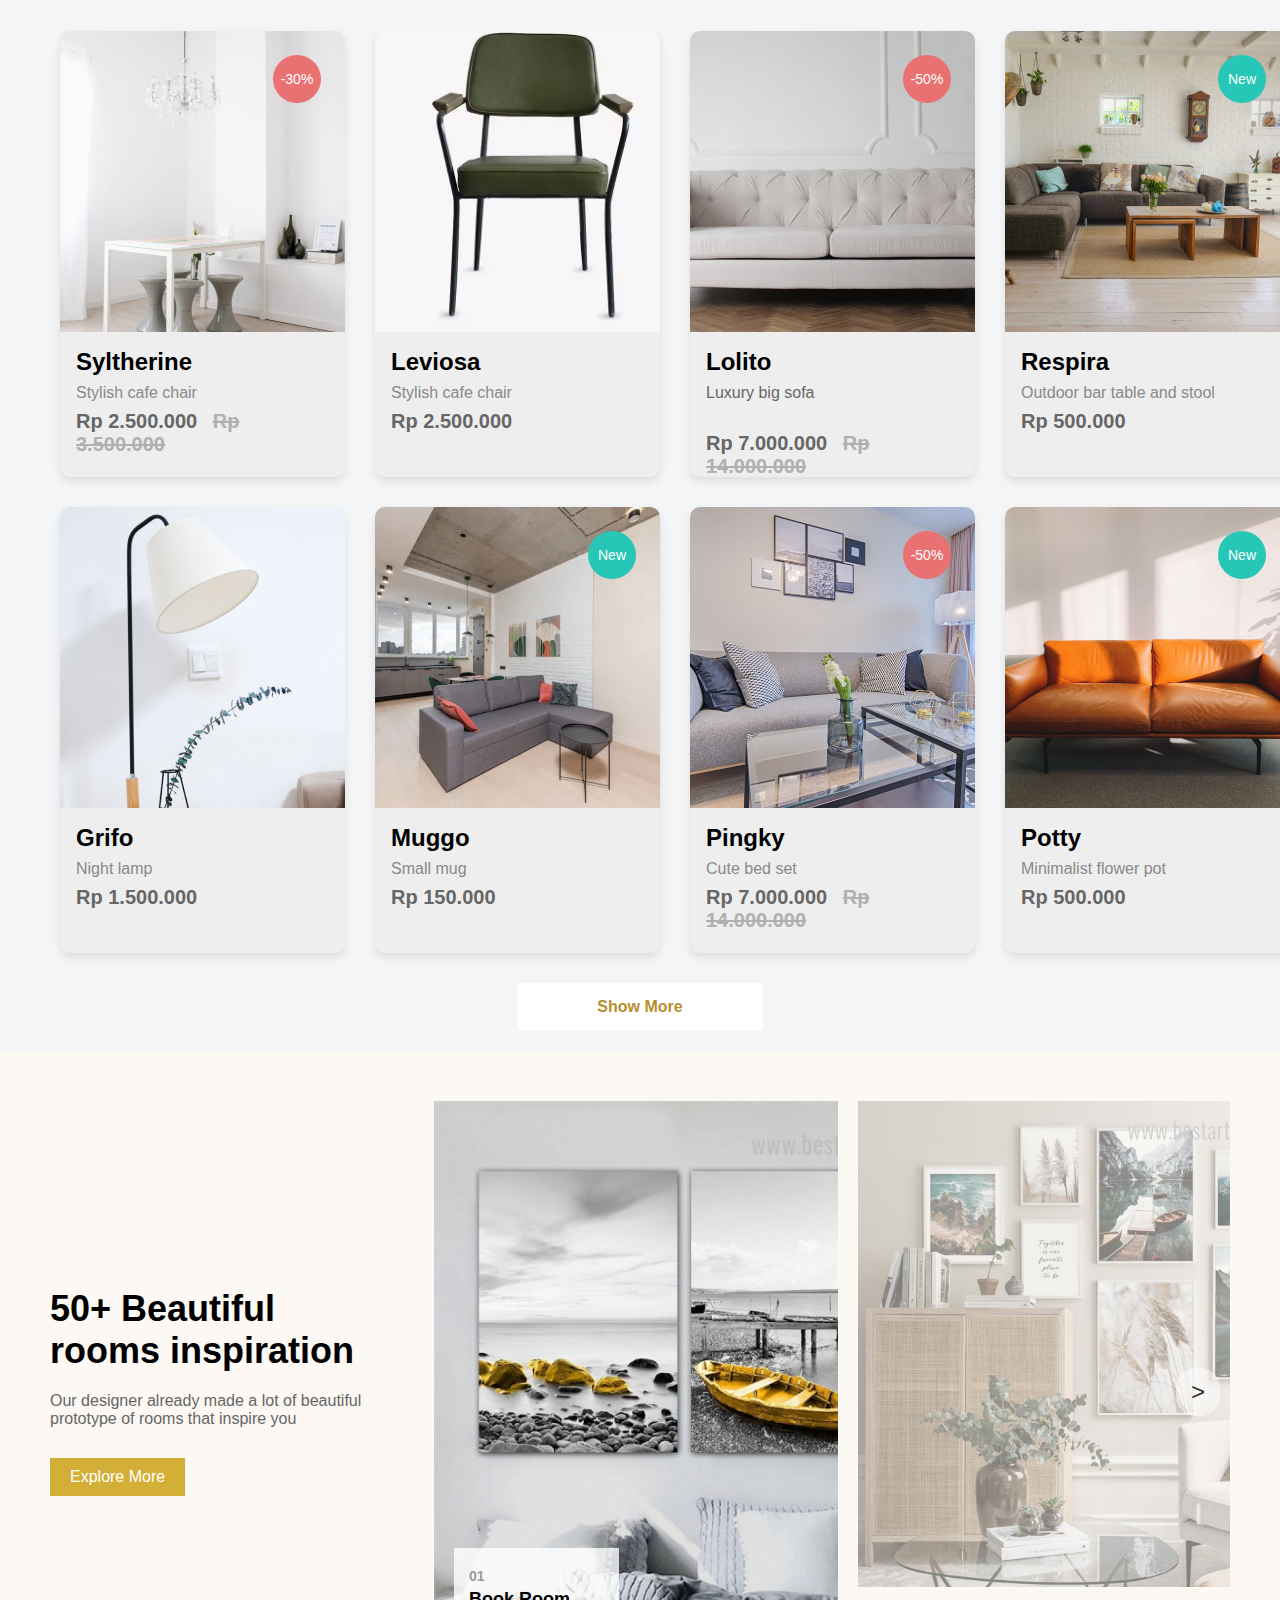
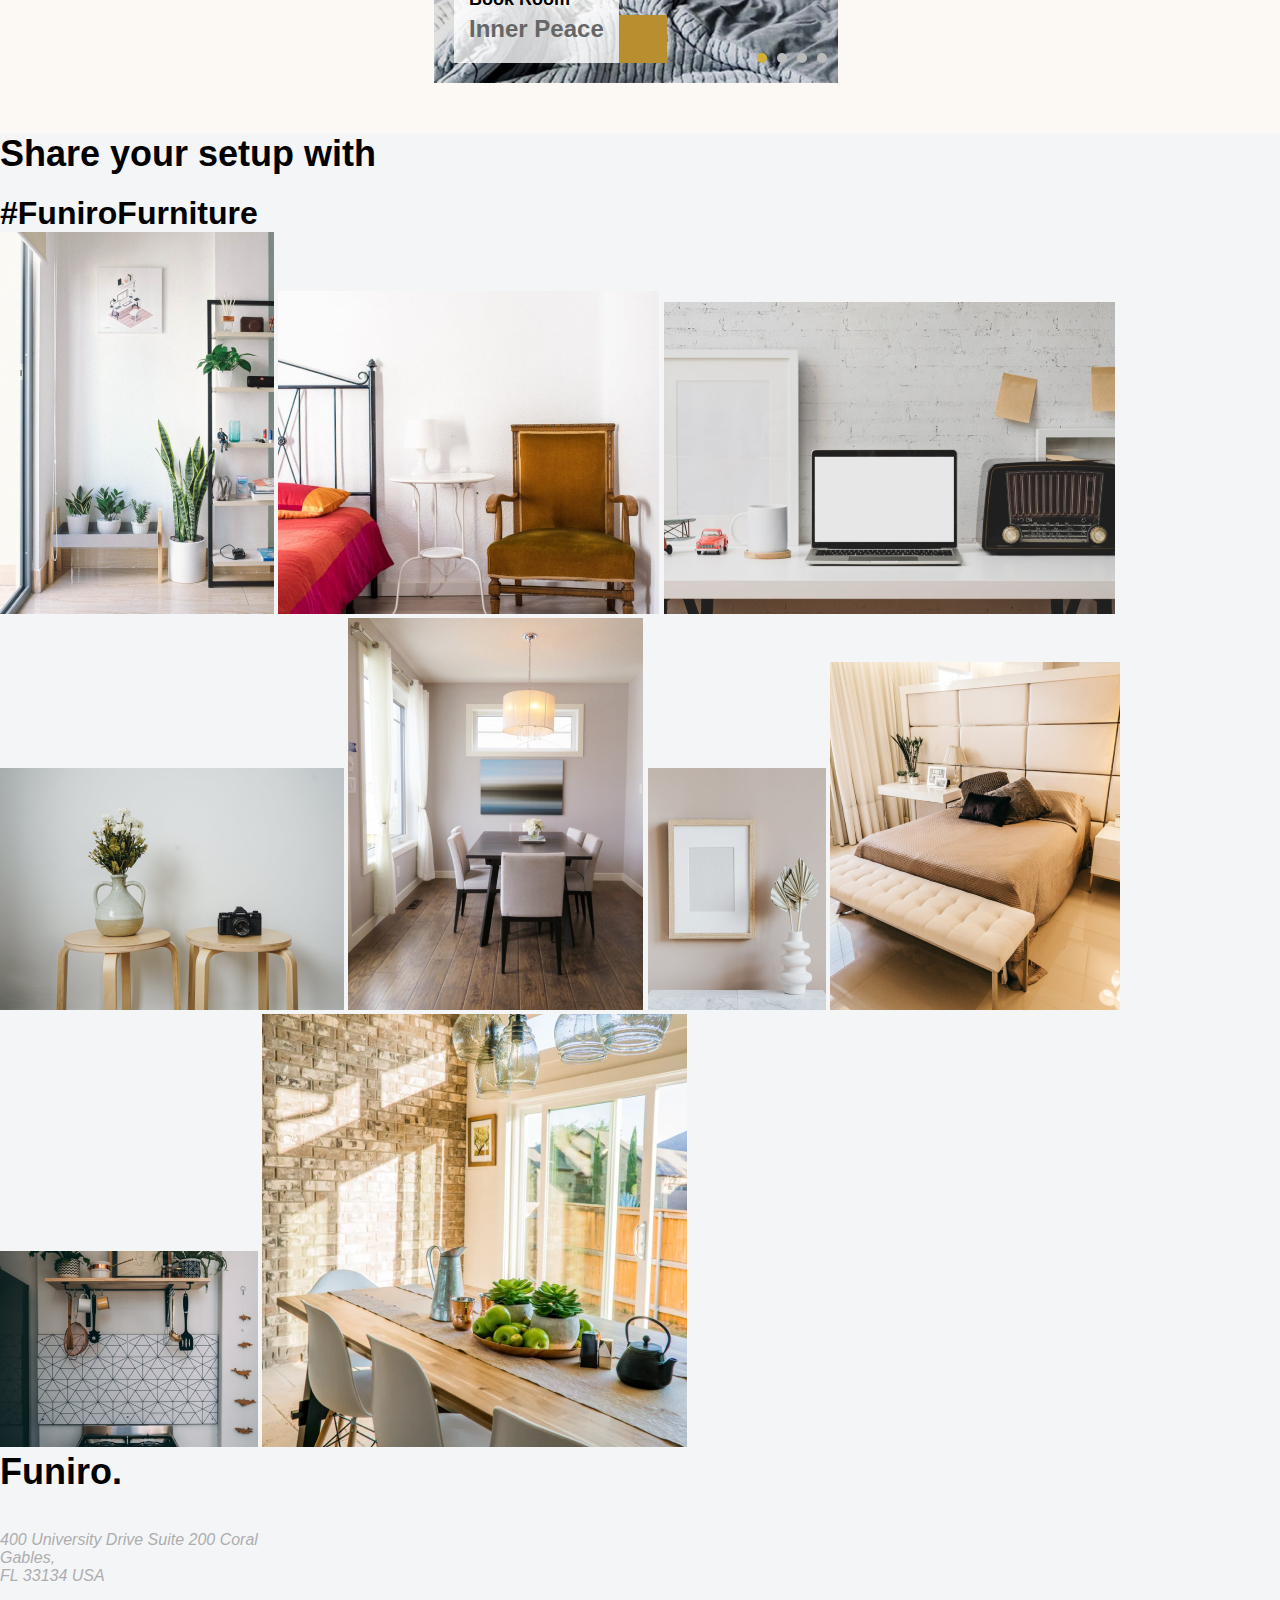
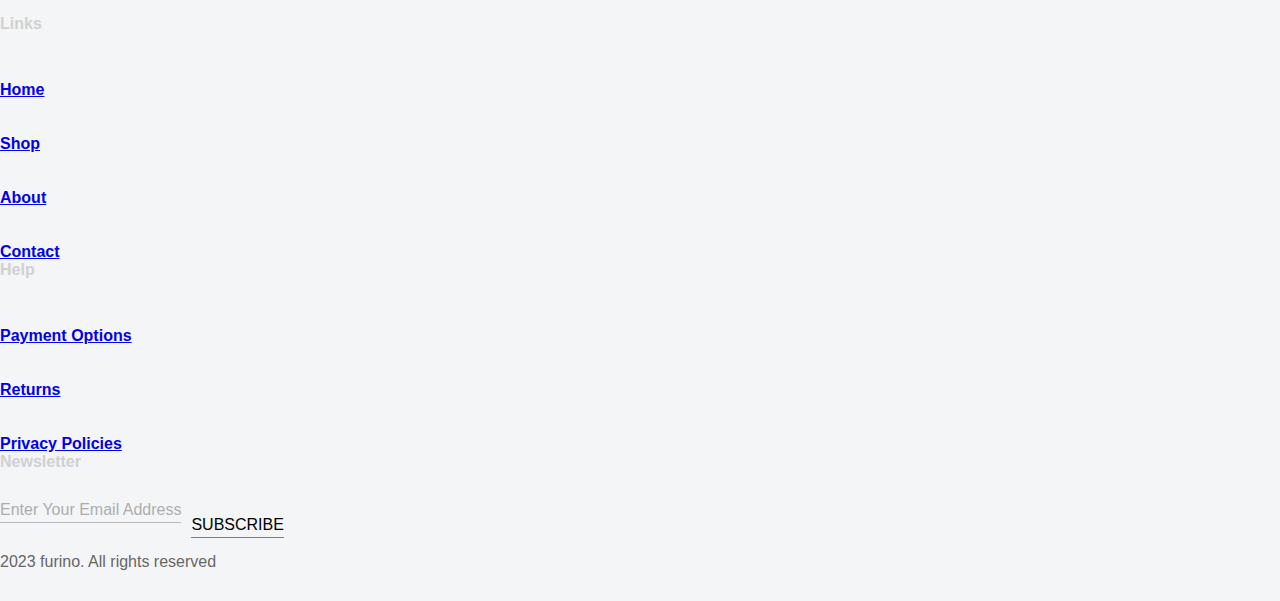
==== commit 2d4d7fbc: "Page4/Fix-image-slide-changing-direction" ====
--- a/index.html
+++ b/index.html
@@ -5,6 +5,14 @@
     <meta name="viewport" content="width=device-width, initial-scale=1.0" />
     <title>Group Project</title>
     <link rel="stylesheet" href="styles.css" />
+    <script
+      type="module"
+      src="https://unpkg.com/ionicons@7.1.0/dist/ionicons/ionicons.esm.js"
+    ></script>
+    <script
+      nomodule
+      src="https://unpkg.com/ionicons@7.1.0/dist/ionicons/ionicons.js"
+    ></script>
   </head>
   <body>
     <div id="page1"></div>
--- a/styles.css
+++ b/styles.css
@@ -555,20 +555,20 @@
 
 .page3-product-card {
   background-color: #eeeeee;
-  border-radius: 10px; 
-  overflow: hidden; 
-  box-shadow: 0 4px 8px rgba(0, 0, 0, 0.1); 
-  width: 285px; 
-  height: 446px; 
-  gap: 0px; 
+  border-radius: 10px;
+  overflow: hidden;
+  box-shadow: 0 4px 8px rgba(0, 0, 0, 0.1);
+  width: 285px;
+  height: 446px;
+  gap: 0px;
 }
 
 .page3-product-image {
-  position: relative; 
-  width: 285px; 
-  height: 301px; 
-  overflow: hidden; 
-  gap: 0px; 
+  position: relative;
+  width: 285px;
+  height: 301px;
+  overflow: hidden;
+  gap: 0px;
 }
 
 .page3-product-image img {
@@ -579,33 +579,33 @@
 
 .page3-discount-tag {
   position: absolute;
-  top: 24px; 
-  left: 213px; 
-  background-color: #E97171;
+  top: 24px;
+  left: 213px;
+  background-color: #e97171;
   color: #fff;
-  width: 48px; 
-  height: 48px; 
-  border-radius: 50%; 
-  display: flex; 
-  align-items: center; 
-  justify-content: center; 
+  width: 48px;
+  height: 48px;
+  border-radius: 50%;
+  display: flex;
+  align-items: center;
+  justify-content: center;
   font-size: 14px;
-  gap: 0px; 
+  gap: 0px;
 }
 .page3-status-tag {
   position: absolute;
-  top: 24px; 
-  left: 213px; 
+  top: 24px;
+  left: 213px;
   background-color: #27c7b7;
   color: #fff;
-  width: 48px; 
-  height: 48px; 
-  border-radius: 50%; 
-  display: flex; 
-  align-items: center; 
-  justify-content: center; 
+  width: 48px;
+  height: 48px;
+  border-radius: 50%;
+  display: flex;
+  align-items: center;
+  justify-content: center;
   font-size: 14px;
-  gap: 0px; 
+  gap: 0px;
 }
 
 .page3-hover-content {
@@ -629,7 +629,7 @@
 
 .page3-add-to-cart {
   background-color: #fff;
-  color: #B88E2F;
+  color: #b88e2f;
   border: none;
   padding: 10px 20px;
   margin-bottom: 20px;
@@ -682,7 +682,7 @@
 
 .page3-original-price {
   text-decoration: line-through;
-  color: #B0B0B0;
+  color: #b0b0b0;
   margin-left: 10px;
 }
 
@@ -694,7 +694,7 @@
   background-color: #fff;
   border: none;
   border-radius: 4px;
-  color: #B88E2F;
+  color: #b88e2f;
   font-size: 16px;
   font-weight: bold;
   cursor: pointer;
@@ -705,14 +705,91 @@
   background-color: #f0e8de;
 }
 
+
+
 @media (max-width: 1200px) {
   .page3-product-grid {
-      grid-template-columns: repeat(2, 1fr);
+    grid-template-columns: repeat(2, 1fr);
   }
 }
 
 @media (max-width: 600px) {
   .page3-product-grid {
-      grid-template-columns: 1fr;
-  }
-}+    grid-template-columns: 1fr;
+  }
+}
+
+#browse_range {
+  max-width: 1440px;
+  padding: 20px;
+  margin: 0 auto;
+  text-align: center;
+}
+
+#browse_range h1 {
+  font-size: 2rem;
+  margin-bottom: 10px;
+}
+
+#browse_range p {
+  font-size: 1rem;
+  margin-bottom: 20px;
+}
+
+/* Grid */
+.P2 {
+  display: grid;
+  grid-template-columns: repeat(3, 1fr);
+  gap: 20px;
+  margin-top: 20px;
+}
+
+.P2_item img {
+  width: 100%;
+  height: auto;
+  border-radius: 10px;
+}
+
+.P2_item p {
+  margin-top: 10px;
+  font-size: 1rem;
+}
+
+/* Tablet */
+@media (max-width: 800px) {
+  .P2_item img {
+    width: 100%;
+    height: auto;
+  }
+  .P2 {
+    grid-template-columns: repeat(3, 1fr);
+  }
+
+  #browse_range h1 {
+    font-size: 1.8rem;
+  }
+
+  #browse_range p {
+    font-size: 0.9rem;
+  }
+}
+
+/* Mobile */
+@media (max-width: 600px) {
+  .P2_item img {
+    width: 100%;
+    height: auto;
+  }
+
+  .P2 {
+    grid-template-columns: 1fr;
+  }
+
+  #browse_range h1 {
+    font-size: 1.5rem;
+  }
+
+  #browse_range p {
+    font-size: 0.8rem;
+  }
+}
